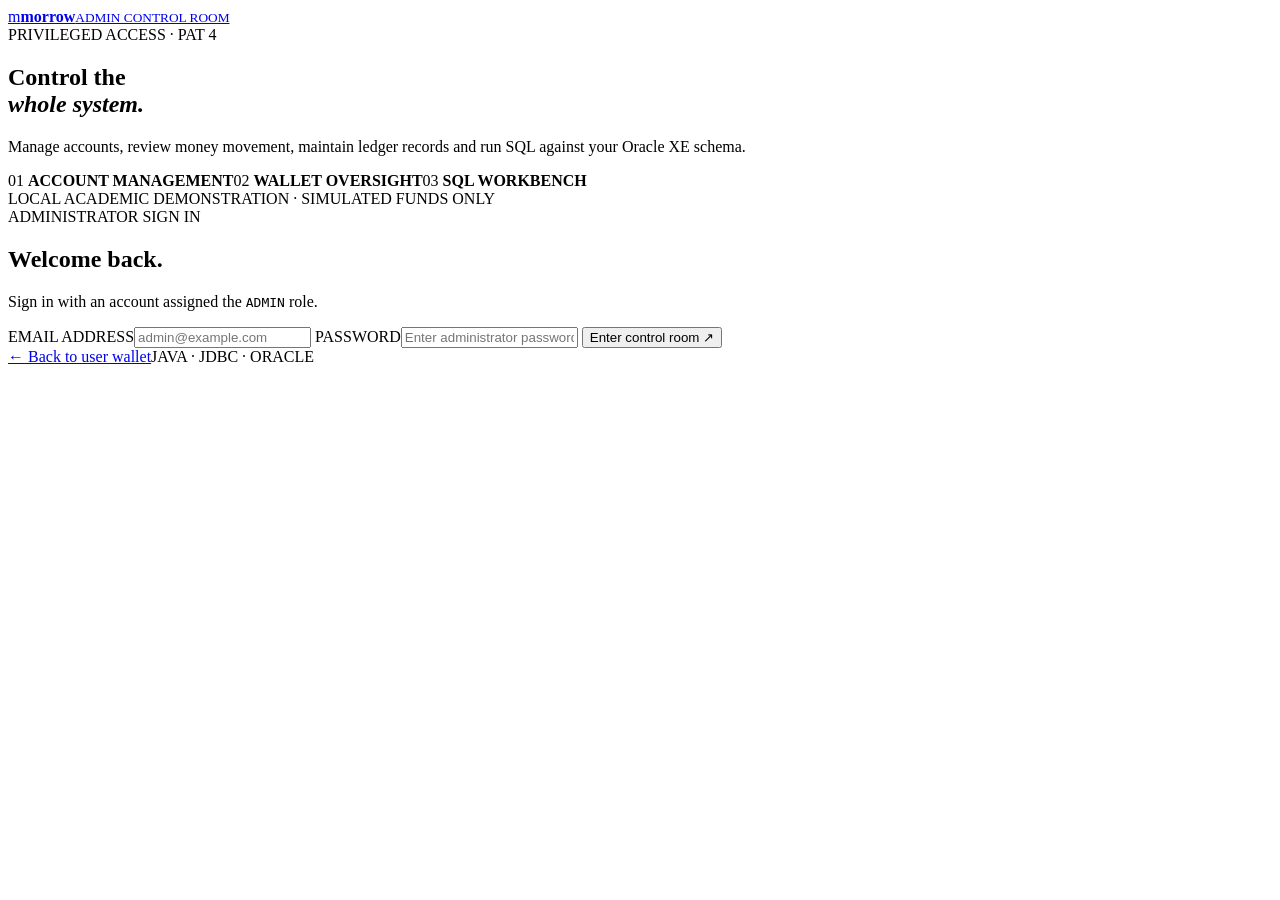
==== src/main/resources/templates/admin.html @ 8946ab53 "Add role-based admin dashboard and database management" ====
<!doctype html>
<html lang="en" xmlns:th="http://www.thymeleaf.org">
<head>
  <meta charset="utf-8"><meta name="viewport" content="width=device-width, initial-scale=1">
  <meta name="theme-color" content="#242820">
  <title>Morrow Admin · Control Room</title>
  <link rel="preconnect" href="https://fonts.googleapis.com">
  <link rel="preconnect" href="https://fonts.gstatic.com" crossorigin>
  <link href="https://fonts.googleapis.com/css2?family=DM+Mono:wght@400;500&family=DM+Sans:wght@400;500;600;700&family=Manrope:wght@400;500;600;700;800&display=swap" rel="stylesheet">
  <link rel="stylesheet" th:href="@{/css/admin.css}">
  <script th:src="@{/js/admin.js}" defer></script>
</head>
<body>
  <main id="admin-login-view" class="admin-login-view">
    <section class="admin-login-story">
      <a class="admin-brand" href="/"><span class="brand-mark">m</span><span><b>morrow</b><small>ADMIN CONTROL ROOM</small></span></a>
      <div class="story-content"><span class="eyebrow">PRIVILEGED ACCESS · PAT 4</span><h1>Control the<br><em>whole system.</em></h1><p>Manage accounts, review money movement, maintain ledger records and run SQL against your Oracle XE schema.</p>
        <div class="story-points"><span>01 <b>ACCOUNT MANAGEMENT</b></span><span>02 <b>WALLET OVERSIGHT</b></span><span>03 <b>SQL WORKBENCH</b></span></div>
      </div>
      <div class="story-foot">LOCAL ACADEMIC DEMONSTRATION · SIMULATED FUNDS ONLY</div>
    </section>
    <section class="admin-login-panel">
      <form id="admin-login-form" class="admin-login-form" novalidate>
        <span class="eyebrow">ADMINISTRATOR SIGN IN</span><h2>Welcome back.</h2><p>Sign in with an account assigned the <code>ADMIN</code> role.</p>
        <label for="admin-email">EMAIL ADDRESS</label><input id="admin-email" type="email" autocomplete="username" placeholder="admin@example.com" required>
        <label for="admin-password">PASSWORD</label><input id="admin-password" type="password" autocomplete="current-password" placeholder="Enter administrator password" required>
        <button class="btn btn-primary full" id="admin-login-submit" type="submit">Enter control room <span>↗</span></button>
        <p id="admin-login-error" class="error-message" role="alert" hidden></p>
        <div class="login-bottom"><a href="/">← Back to user wallet</a><span>JAVA · JDBC · ORACLE</span></div>
      </form>
    </section>
  </main>

  <main id="admin-dashboard" class="admin-dashboard" hidden>
    <aside class="admin-sidebar">
      <a class="admin-brand" href="/admin"><span class="brand-mark">m</span><span><b>morrow</b><small>ADMIN CONTROL ROOM</small></span></a>
      <div class="sidebar-kicker">WORKSPACE</div>
      <nav id="admin-nav">
        <button type="button" class="nav-link active" data-admin-page="overview"><span>◫</span> Overview</button>
        <button type="button" class="nav-link" data-admin-page="users"><span>♙</span> Users</button>
        <button type="button" class="nav-link" data-admin-page="wallets"><span>▣</span> Wallets</button>
        <button type="button" class="nav-link" data-admin-page="transactions"><span>↔</span> Transactions</button>
        <button type="button" class="nav-link" data-admin-page="ledger"><span>≋</span> Ledger</button>
        <button type="button" class="nav-link" data-admin-page="sql"><span>⌘</span> SQL workbench</button>
      </nav>
      <div class="sidebar-bottom"><div class="session-tag"><i></i> ADMIN SESSION</div><div class="sidebar-user"><span class="admin-avatar">A</span><span><b id="admin-name">Administrator</b><small id="admin-email-label">Connected</small></span></div><button id="admin-logout" class="logout-btn" type="button">↗ Sign out</button></div>
    </aside>

    <section class="admin-main">
      <header class="admin-topbar"><div><span class="eyebrow">MORROW / CONTROL ROOM</span><h1 id="admin-page-title">System overview</h1></div><div class="top-actions"><span class="db-status"><i></i> ORACLE XE · JDBC</span><button id="admin-refresh" class="btn btn-light" type="button">↻ Refresh</button></div></header>
      <div class="admin-warning"><b>ADMIN ACCESS</b><span>You can edit records and execute SQL on the connected Oracle schema. This is a local academic demo; destructive SQL can damage the app data. Top-ups are simulated.</span></div>

      <section id="admin-overview-panel" class="admin-page-panel">
        <div class="admin-intro"><div><span class="eyebrow">LIVE DATABASE SNAPSHOT</span><h2>Your system at a glance.</h2><p>Counts are read directly from the same Oracle database used by the wallet website.</p></div><div class="snapshot-time" id="snapshot-time">Awaiting refresh</div></div>
        <div class="metric-grid">
          <article class="metric-card"><span>REGISTERED USERS</span><strong id="metric-users">—</strong><small id="metric-active-users">— active</small></article>
          <article class="metric-card"><span>WALLETS</span><strong id="metric-wallets">—</strong><small>Oracle records</small></article>
          <article class="metric-card"><span>TRANSACTIONS</span><strong id="metric-transactions">—</strong><small>Top-ups and transfers</small></article>
          <article class="metric-card"><span>LEDGER ENTRIES</span><strong id="metric-ledger">—</strong><small>Credits and debits</small></article>
          <article class="metric-card metric-wide"><span>COMBINED WALLET BALANCES</span><strong id="metric-total-balance">₹—</strong><small>Aggregate of balances in WALLETS (simulated funds)</small></article>
        </div>
        <div class="two-col-note"><article class="info-panel"><span class="eyebrow">ADMIN CAPABILITIES</span><h3>One place to maintain Morrow.</h3><p>Create and manage user accounts, perform wallet adjustments with ledger records, edit or remove transaction records, manage ledger entries, and execute one SQL statement at a time.</p></article><article class="info-panel danger-panel"><span class="eyebrow">DATA INTEGRITY</span><h3>Use destructive operations carefully.</h3><p>Deleting a transaction also removes its ledger entries and recomputes affected wallet balances from the remaining ledger. Manual SQL can bypass business rules; use only disposable demo records for destructive tests.</p></article></div>
      </section>

      <section id="admin-data-panel" class="admin-page-panel" hidden>
        <div class="table-toolbar"><div><span class="eyebrow" id="data-eyebrow">DATABASE RECORDS</span><h2 id="data-heading">Users</h2><p id="data-description">Account records and roles.</p></div><button id="show-create-user" class="btn btn-primary" type="button" hidden>＋ Add user</button></div>
        <form id="create-user-form" class="create-user-form" hidden>
          <div class="form-title"><div><b>Create user account</b><small>Creates a BCrypt password hash and an INR wallet.</small></div><button id="hide-create-user" type="button" class="icon-btn" aria-label="Close form">×</button></div>
          <div class="form-grid"><label>Full name<input name="fullName" required minlength="2" maxlength="100" placeholder="Full name"></label><label>Email<input name="email" type="email" required maxlength="255" placeholder="person@example.com"></label><label>Temporary password<input name="password" type="password" required minlength="8" maxlength="72" placeholder="At least 8 characters"></label><label>Role<select name="role"><option value="USER">USER</option><option value="ADMIN">ADMIN</option></select></label></div>
          <button class="btn btn-primary" type="submit">Create account + wallet</button><span class="inline-help">Only trusted people should be assigned ADMIN.</span>
        </form>
        <div class="table-panel"><div class="table-panel-top"><span id="table-record-count">Loading records…</span><input id="table-search" type="search" placeholder="Filter visible records…" aria-label="Filter records"></div><div class="table-wrap"><table><thead id="admin-table-head"></thead><tbody id="admin-table-body"><tr><td class="empty-cell">Loading Oracle records…</td></tr></tbody></table></div></div>
      </section>

      <section id="admin-sql-panel" class="admin-page-panel" hidden>
        <div class="sql-heading"><div><span class="eyebrow">ORACLE DATABASE · JDBC</span><h2>SQL workbench.</h2><p>Run one SQL statement using the MORROW_APP schema connection.</p></div><span class="sql-chip">XE / 11g</span></div>
        <div class="sql-warning"><b>Read before running:</b> DDL such as DROP/TRUNCATE may commit implicitly and cannot be rolled back. Never run destructive commands against important project data. This is intentionally single-statement execution; use SQL*Plus for transaction-control demonstrations.</div>
        <div class="sql-editor-card"><div class="editor-bar"><span><i></i><i></i><i></i> SQL COMMAND</span><span>One statement · Max 12,000 characters</span></div><textarea id="sql-input" spellcheck="false" aria-label="SQL statement" placeholder="SELECT USER_ID, FULL_NAME, EMAIL, ROLE FROM USERS ORDER BY USER_ID"></textarea><div class="sql-actions"><div class="sql-presets"><button type="button" data-sql="SELECT USER_ID, FULL_NAME, EMAIL, ROLE, STATUS FROM USERS ORDER BY USER_ID">Users</button><button type="button" data-sql="SELECT U.FULL_NAME, U.EMAIL, W.WALLET_ID, W.BALANCE FROM USERS U JOIN WALLETS W ON W.USER_ID=U.USER_ID ORDER BY U.USER_ID">Wallets</button><button type="button" data-sql="SELECT TRANSACTION_ID, TRANSACTION_TYPE, AMOUNT, STATUS, DESCRIPTION FROM TRANSACTIONS ORDER BY TRANSACTION_ID DESC">Transactions</button><button type="button" data-sql="SELECT LEDGER_ID, TRANSACTION_ID, WALLET_ID, ENTRY_TYPE, AMOUNT, BALANCE_AFTER FROM LEDGER ORDER BY LEDGER_ID DESC">Ledger</button></div><button id="run-sql" type="button" class="btn btn-primary">▶ Run SQL</button></div></div>
        <div class="sql-output-panel"><div class="output-head"><b>Execution result</b><span id="sql-result-status">Not run yet</span></div><div id="sql-result" class="sql-result"><div class="empty-cell">Choose a preset or type a single SQL statement, then select Run SQL.</div></div></div>
      </section>
      <footer class="admin-footer">MORROW · PAT 4 PROJECT <span>JAVA 21 / SPRING BOOT / JDBC / ORACLE XE 11G</span></footer>
    </section>
  </main>

  <dialog id="record-dialog" class="record-dialog"><form id="record-dialog-form" method="dialog"><div class="dialog-head"><div><span class="eyebrow">RECORD EDITOR</span><h2 id="dialog-title">Edit record</h2></div><button id="dialog-close" class="icon-btn" type="button" aria-label="Close">×</button></div><div id="dialog-fields" class="dialog-fields"></div><div class="dialog-actions"><button id="dialog-cancel" class="btn btn-light" type="button">Cancel</button><button id="dialog-save" class="btn btn-primary" type="submit">Save changes</button></div></form></dialog>
  <div id="admin-toast" class="admin-toast" role="status" hidden></div>
</body>
</html>
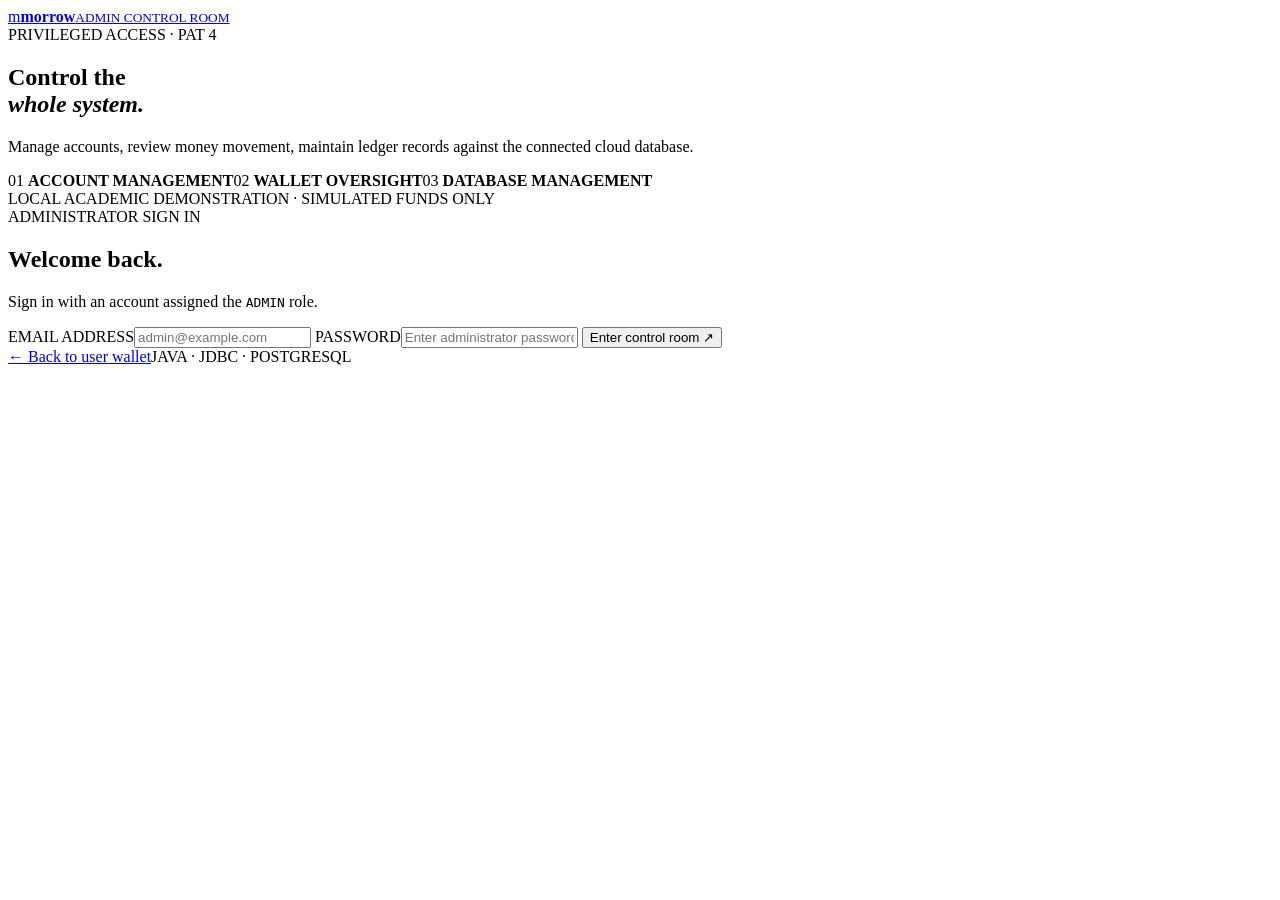
==== commit 4878f8fc: "Add Neon PostgreSQL cloud deployment edition" ====
--- a/src/main/resources/templates/admin.html
+++ b/src/main/resources/templates/admin.html
@@ -14,8 +14,8 @@
   <main id="admin-login-view" class="admin-login-view">
     <section class="admin-login-story">
       <a class="admin-brand" href="/"><span class="brand-mark">m</span><span><b>morrow</b><small>ADMIN CONTROL ROOM</small></span></a>
-      <div class="story-content"><span class="eyebrow">PRIVILEGED ACCESS · PAT 4</span><h1>Control the<br><em>whole system.</em></h1><p>Manage accounts, review money movement, maintain ledger records and run SQL against your Oracle XE schema.</p>
-        <div class="story-points"><span>01 <b>ACCOUNT MANAGEMENT</b></span><span>02 <b>WALLET OVERSIGHT</b></span><span>03 <b>SQL WORKBENCH</b></span></div>
+      <div class="story-content"><span class="eyebrow">PRIVILEGED ACCESS · PAT 4</span><h1>Control the<br><em>whole system.</em></h1><p>Manage accounts, review money movement, maintain ledger records against the connected cloud database.</p>
+        <div class="story-points"><span>01 <b>ACCOUNT MANAGEMENT</b></span><span>02 <b>WALLET OVERSIGHT</b></span><span>03 <b>DATABASE MANAGEMENT</b></span></div>
       </div>
       <div class="story-foot">LOCAL ACADEMIC DEMONSTRATION · SIMULATED FUNDS ONLY</div>
     </section>
@@ -26,7 +26,7 @@
         <label for="admin-password">PASSWORD</label><input id="admin-password" type="password" autocomplete="current-password" placeholder="Enter administrator password" required>
         <button class="btn btn-primary full" id="admin-login-submit" type="submit">Enter control room <span>↗</span></button>
         <p id="admin-login-error" class="error-message" role="alert" hidden></p>
-        <div class="login-bottom"><a href="/">← Back to user wallet</a><span>JAVA · JDBC · ORACLE</span></div>
+        <div class="login-bottom"><a href="/">← Back to user wallet</a><span>JAVA · JDBC · POSTGRESQL</span></div>
       </form>
     </section>
   </main>
@@ -47,19 +47,19 @@
     </aside>
 
     <section class="admin-main">
-      <header class="admin-topbar"><div><span class="eyebrow">MORROW / CONTROL ROOM</span><h1 id="admin-page-title">System overview</h1></div><div class="top-actions"><span class="db-status"><i></i> ORACLE XE · JDBC</span><button id="admin-refresh" class="btn btn-light" type="button">↻ Refresh</button></div></header>
-      <div class="admin-warning"><b>ADMIN ACCESS</b><span>You can edit records and execute SQL on the connected Oracle schema. This is a local academic demo; destructive SQL can damage the app data. Top-ups are simulated.</span></div>
+      <header class="admin-topbar"><div><span class="eyebrow">MORROW / CONTROL ROOM</span><h1 id="admin-page-title">System overview</h1></div><div class="top-actions"><span class="db-status"><i></i> NEON POSTGRESQL · JDBC</span><button id="admin-refresh" class="btn btn-light" type="button">↻ Refresh</button></div></header>
+      <div class="admin-warning"><b>ADMIN ACCESS</b><span>Admin actions change the connected database. Unrestricted SQL execution is disabled in the hosted demo; use the management pages for supported changes. Top-ups are simulated.</span></div>
 
       <section id="admin-overview-panel" class="admin-page-panel">
-        <div class="admin-intro"><div><span class="eyebrow">LIVE DATABASE SNAPSHOT</span><h2>Your system at a glance.</h2><p>Counts are read directly from the same Oracle database used by the wallet website.</p></div><div class="snapshot-time" id="snapshot-time">Awaiting refresh</div></div>
+        <div class="admin-intro"><div><span class="eyebrow">LIVE DATABASE SNAPSHOT</span><h2>Your system at a glance.</h2><p>Counts are read directly from the same PostgreSQL database used by the wallet website.</p></div><div class="snapshot-time" id="snapshot-time">Awaiting refresh</div></div>
         <div class="metric-grid">
           <article class="metric-card"><span>REGISTERED USERS</span><strong id="metric-users">—</strong><small id="metric-active-users">— active</small></article>
-          <article class="metric-card"><span>WALLETS</span><strong id="metric-wallets">—</strong><small>Oracle records</small></article>
+          <article class="metric-card"><span>WALLETS</span><strong id="metric-wallets">—</strong><small>Database records</small></article>
           <article class="metric-card"><span>TRANSACTIONS</span><strong id="metric-transactions">—</strong><small>Top-ups and transfers</small></article>
           <article class="metric-card"><span>LEDGER ENTRIES</span><strong id="metric-ledger">—</strong><small>Credits and debits</small></article>
           <article class="metric-card metric-wide"><span>COMBINED WALLET BALANCES</span><strong id="metric-total-balance">₹—</strong><small>Aggregate of balances in WALLETS (simulated funds)</small></article>
         </div>
-        <div class="two-col-note"><article class="info-panel"><span class="eyebrow">ADMIN CAPABILITIES</span><h3>One place to maintain Morrow.</h3><p>Create and manage user accounts, perform wallet adjustments with ledger records, edit or remove transaction records, manage ledger entries, and execute one SQL statement at a time.</p></article><article class="info-panel danger-panel"><span class="eyebrow">DATA INTEGRITY</span><h3>Use destructive operations carefully.</h3><p>Deleting a transaction also removes its ledger entries and recomputes affected wallet balances from the remaining ledger. Manual SQL can bypass business rules; use only disposable demo records for destructive tests.</p></article></div>
+        <div class="two-col-note"><article class="info-panel"><span class="eyebrow">ADMIN CAPABILITIES</span><h3>One place to maintain Morrow.</h3><p>Create and manage user accounts, perform wallet adjustments with ledger records, edit or remove transaction records, manage ledger entries, and review SQL capability in the current environment.</p></article><article class="info-panel danger-panel"><span class="eyebrow">DATA INTEGRITY</span><h3>Use destructive operations carefully.</h3><p>Deleting a transaction also removes its ledger entries and recomputes affected wallet balances from the remaining ledger. Manual SQL can bypass business rules; use only disposable demo records for destructive tests.</p></article></div>
       </section>
 
       <section id="admin-data-panel" class="admin-page-panel" hidden>
@@ -69,16 +69,16 @@
           <div class="form-grid"><label>Full name<input name="fullName" required minlength="2" maxlength="100" placeholder="Full name"></label><label>Email<input name="email" type="email" required maxlength="255" placeholder="person@example.com"></label><label>Temporary password<input name="password" type="password" required minlength="8" maxlength="72" placeholder="At least 8 characters"></label><label>Role<select name="role"><option value="USER">USER</option><option value="ADMIN">ADMIN</option></select></label></div>
           <button class="btn btn-primary" type="submit">Create account + wallet</button><span class="inline-help">Only trusted people should be assigned ADMIN.</span>
         </form>
-        <div class="table-panel"><div class="table-panel-top"><span id="table-record-count">Loading records…</span><input id="table-search" type="search" placeholder="Filter visible records…" aria-label="Filter records"></div><div class="table-wrap"><table><thead id="admin-table-head"></thead><tbody id="admin-table-body"><tr><td class="empty-cell">Loading Oracle records…</td></tr></tbody></table></div></div>
+        <div class="table-panel"><div class="table-panel-top"><span id="table-record-count">Loading records…</span><input id="table-search" type="search" placeholder="Filter visible records…" aria-label="Filter records"></div><div class="table-wrap"><table><thead id="admin-table-head"></thead><tbody id="admin-table-body"><tr><td class="empty-cell">Loading database records…</td></tr></tbody></table></div></div>
       </section>
 
       <section id="admin-sql-panel" class="admin-page-panel" hidden>
-        <div class="sql-heading"><div><span class="eyebrow">ORACLE DATABASE · JDBC</span><h2>SQL workbench.</h2><p>Run one SQL statement using the MORROW_APP schema connection.</p></div><span class="sql-chip">XE / 11g</span></div>
-        <div class="sql-warning"><b>Read before running:</b> DDL such as DROP/TRUNCATE may commit implicitly and cannot be rolled back. Never run destructive commands against important project data. This is intentionally single-statement execution; use SQL*Plus for transaction-control demonstrations.</div>
+        <div class="sql-heading"><div><span class="eyebrow">POSTGRESQL · JDBC</span><h2>SQL workbench.</h2><p>Run a statement using the connected database account.</p></div><span class="sql-chip">NEON</span></div>
+        <div class="sql-warning"><b>Read before running:</b> Destructive commands can damage the live application data. Never run destructive commands against important project data. This is intentionally single-statement execution; use SQL*Plus for transaction-control demonstrations.</div>
         <div class="sql-editor-card"><div class="editor-bar"><span><i></i><i></i><i></i> SQL COMMAND</span><span>One statement · Max 12,000 characters</span></div><textarea id="sql-input" spellcheck="false" aria-label="SQL statement" placeholder="SELECT USER_ID, FULL_NAME, EMAIL, ROLE FROM USERS ORDER BY USER_ID"></textarea><div class="sql-actions"><div class="sql-presets"><button type="button" data-sql="SELECT USER_ID, FULL_NAME, EMAIL, ROLE, STATUS FROM USERS ORDER BY USER_ID">Users</button><button type="button" data-sql="SELECT U.FULL_NAME, U.EMAIL, W.WALLET_ID, W.BALANCE FROM USERS U JOIN WALLETS W ON W.USER_ID=U.USER_ID ORDER BY U.USER_ID">Wallets</button><button type="button" data-sql="SELECT TRANSACTION_ID, TRANSACTION_TYPE, AMOUNT, STATUS, DESCRIPTION FROM TRANSACTIONS ORDER BY TRANSACTION_ID DESC">Transactions</button><button type="button" data-sql="SELECT LEDGER_ID, TRANSACTION_ID, WALLET_ID, ENTRY_TYPE, AMOUNT, BALANCE_AFTER FROM LEDGER ORDER BY LEDGER_ID DESC">Ledger</button></div><button id="run-sql" type="button" class="btn btn-primary">▶ Run SQL</button></div></div>
         <div class="sql-output-panel"><div class="output-head"><b>Execution result</b><span id="sql-result-status">Not run yet</span></div><div id="sql-result" class="sql-result"><div class="empty-cell">Choose a preset or type a single SQL statement, then select Run SQL.</div></div></div>
       </section>
-      <footer class="admin-footer">MORROW · PAT 4 PROJECT <span>JAVA 21 / SPRING BOOT / JDBC / ORACLE XE 11G</span></footer>
+      <footer class="admin-footer">MORROW · PAT 4 PROJECT <span>JAVA 21 / SPRING BOOT / JDBC / POSTGRESQL</span></footer>
     </section>
   </main>
 
